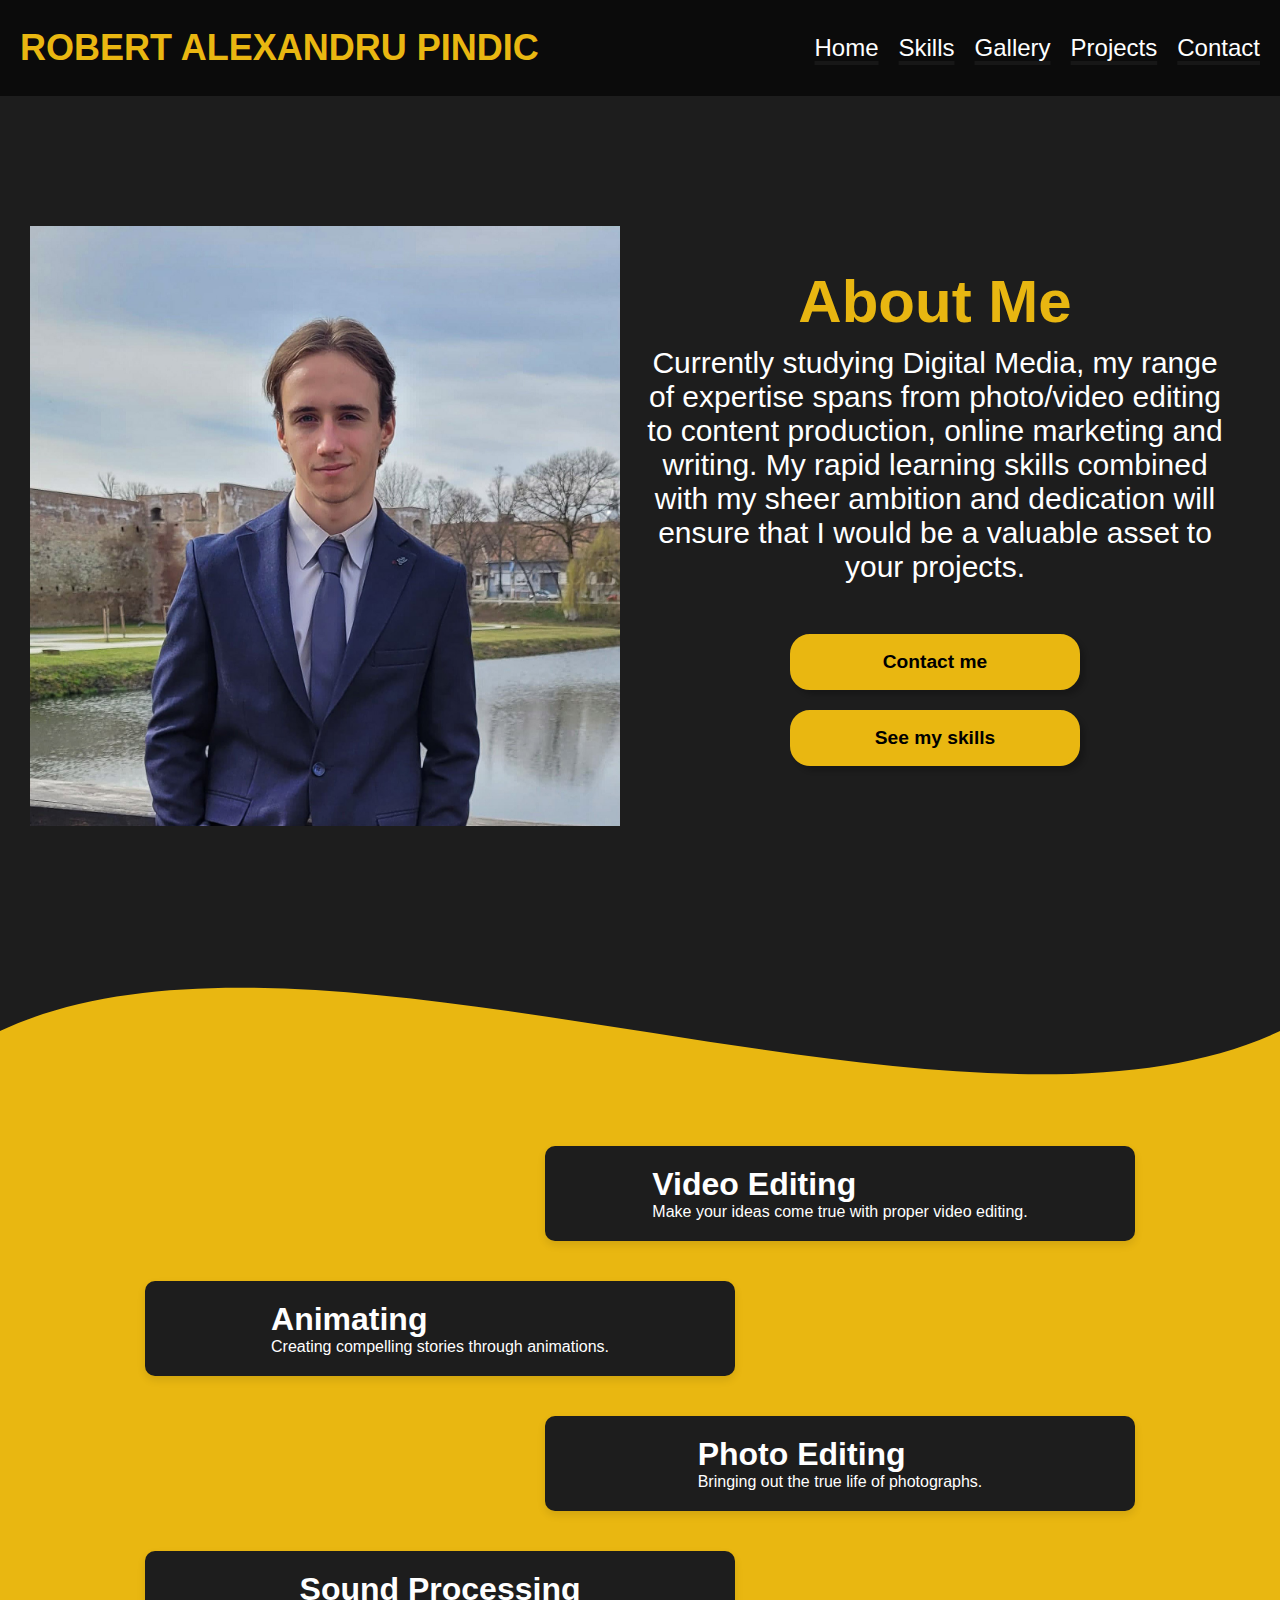
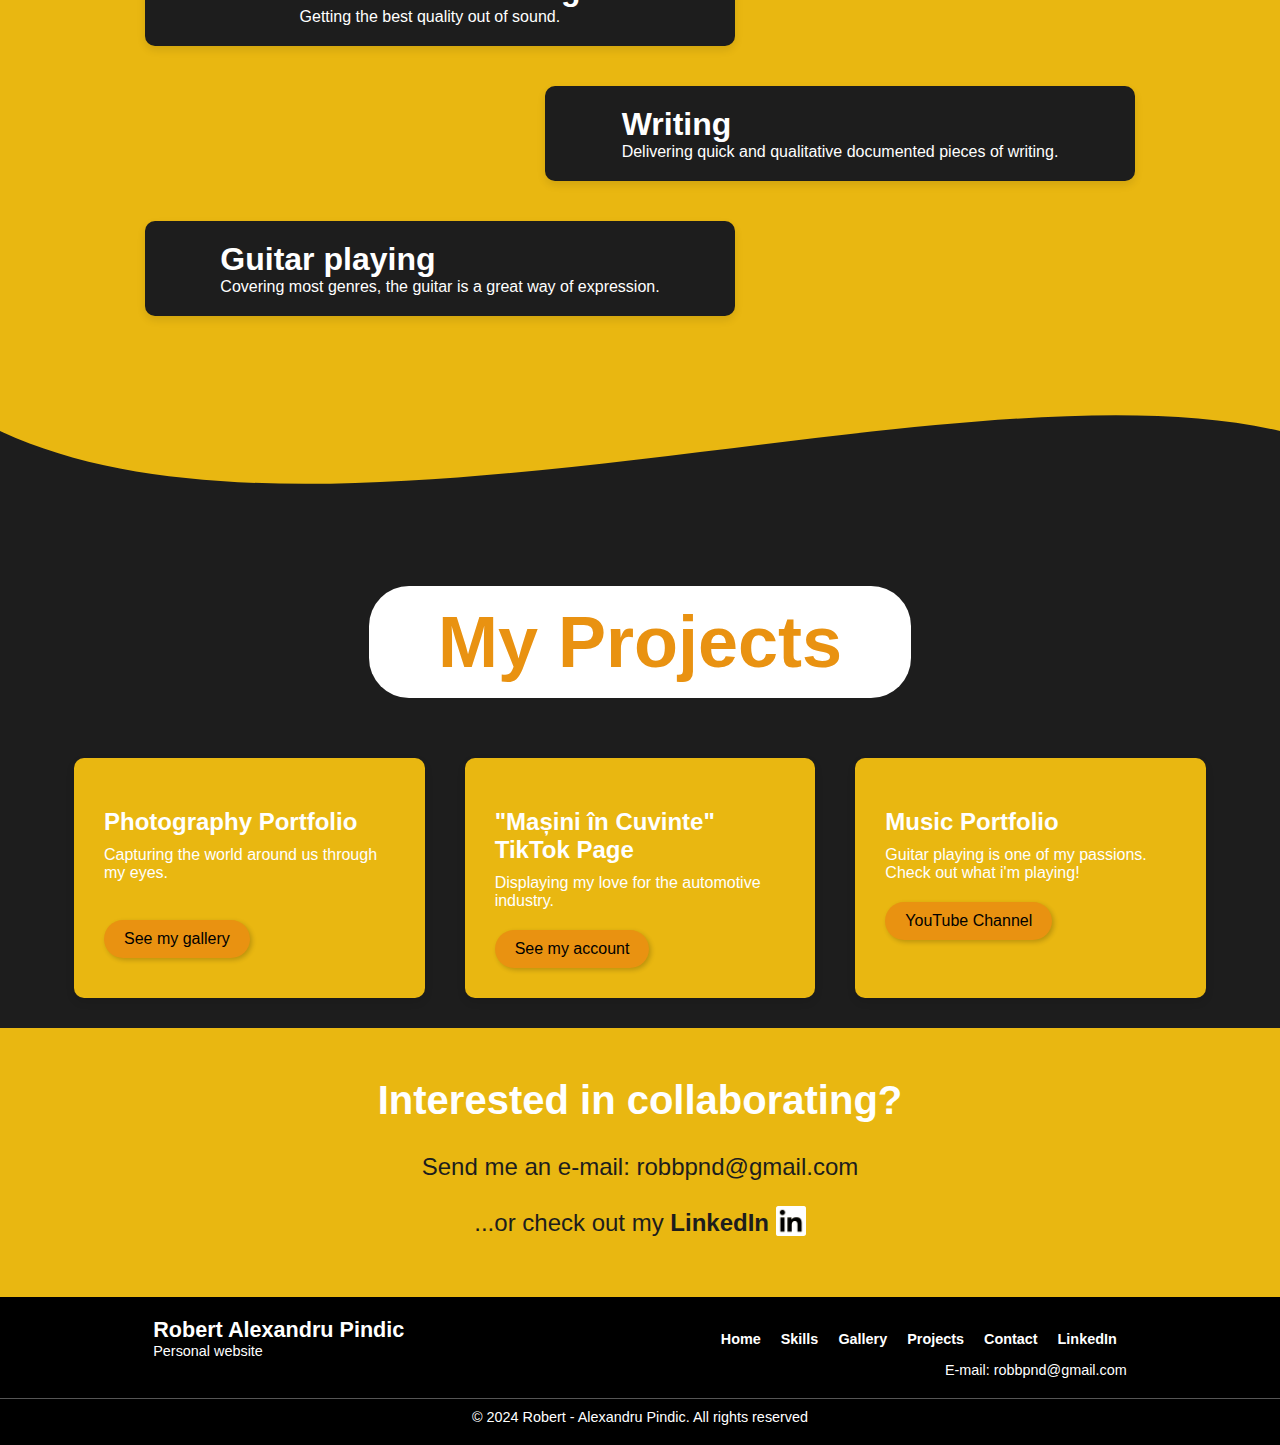
==== index.html @ 8c94996b "Add files via upload" ====
<!DOCTYPE html>
<html lang="en">
<head>
    <meta charset="UTF-8">
    <meta name="viewport" content="width=device-width, initial-scale=1.0">
    <title>Robert Alexandru Pindic</title>
    <link rel="stylesheet" href="styles.css">
    <link rel="stylesheet" href="https://cdnjs.cloudflare.com/ajax/libs/font-awesome/4.7.0/css/font-awesome.min.css">
</head>
<body>
    <nav>
        <div class="nav-title">ROBERT ALEXANDRU PINDIC</div>
        <ul>
            <li><a href="index.html">Home</a></li>
            <li><a href="#Skills"> Skills</a></li>
            <li><a href="gallery.html">Gallery</a></li>
            <li><a href="#Projects">Projects</a></li>
            <li><a href="#Contact">Contact</a></li>
        </ul>
    </nav>

    <!-- Sections without any content or margins -->
    <div class="section content-section">
        <div class="image-container">
            <!-- Image goes here -->
        </div>
        <div id="About-Me"></div>
        <div class="text-container">
            <h2>About Me</h2>
            <p>
                Currently studying Digital Media, my range of expertise spans from photo/video editing to content production, online marketing and writing. My rapid learning skills combined with my sheer ambition and dedication will ensure that I would be a valuable asset to your projects. 
            </p> 
            <div id="button_call2"><a href="#Contact" style="text-decoration: none; color: black;">Contact me</a></div>
            <div id="button_call2"><a href="#Skills" style="text-decoration: none; color: black;">See my skills</a></div>
        </div>
       
    </div>

    <div id="Skills"></div>
    <div class="wave-separator_2"></div>
    <div id="skills-section">
        <!-- Skill Item -->
        <div class="skill">
            
            <div>
                <div class="skill-title">Video Editing</div>
                <div class="skill-description">Make your ideas come true with proper video editing.</div>
            </div>
        </div>
        <div class="skill">
           
            <div>
                <div class="skill-title">Animating</div>
                <div class="skill-description">Creating compelling stories through animations.</div>
            </div>
        </div>
        <div class="skill">
            
            <div>
                <div class="skill-title">Photo Editing</div>
                <div class="skill-description">Bringing out the true life of photographs.</div>
            </div>
        </div>
        <div class="skill">
            
            <div>
                <div class="skill-title">Sound Processing</div>
                <div class="skill-description">Getting the best quality out of sound.</div>
            </div>
        </div>
        <div class="skill">
           
            <div>
                <div class="skill-title">Writing</div>
                <div class="skill-description">Delivering quick and qualitative documented pieces of writing.</div>
            </div>
        </div>
        <div class="skill">
           
            <div>
                <div class="skill-title">Guitar playing</div>
                <div class="skill-description">Covering most genres, the guitar is a great way of expression.</div>
            </div>
        </div>
        <!-- Repeat for other skills -->
    </div>
    <div class="background_section_prj">   
        <div id="Projects"></div>
    <div class="wave-separator"></div>

    <div class="section-title">
        <h2>My Projects</h2>
      </div>

    <!-- Projects Section -->
 
    <div class="section_projects">
        <div class="project-grid">
        <!-- Project Element -->
        <div class="project-item">

            <h3 class="project-title">Photography Portfolio</h3>
            <p class="project-description">Capturing the world around us through my eyes.</p> <br>
            <div class="project-button"> <a href="gallery.html"> See my gallery </a></div>
        </div>
        <!-- Repeat for other projects -->
        <div class="project-item">
  
            <h3 class="project-title">"Mașini în Cuvinte" TikTok Page</h3>
            <p class="project-description">Displaying my love for the automotive industry.</p>
            <div class="project-button"> <a href="https://www.tiktok.com/@masiniincuvinte" target="_blank">See my account</a></div>
        </div>
        <div class="project-item">
    
            <h3 class="project-title">Music Portfolio</h3>
            <p class="project-description">Guitar playing is one of my passions. Check out what i'm playing!</p>
            <div class="project-button"> <a href="https://www.youtube.com/channel/UChrXjNag7YdTeQ-J30mtBdQ" target="_blank">YouTube Channel</a></div>
        </div>
        </div>
    </div>
    </div>
    <div id="Contact"></div>
    <div class="section_CTA">
        <h2 class="CTA-title">Interested in collaborating?</h2>
        <p class="CTA-description">Send me an e-mail: robbpnd@gmail.com</p>
        <p class="CTA-description">...or check out my <a href="https://www.linkedin.com/in/robert-alexandru-pindic-46b638226/" target="_blank" style="text-decoration: none; color: #1D1D1D; font-weight: bold;"> LinkedIn
    <img src="Photo/Logo_LinkedIn.png" width="30px" style="display: flex-inline; translate: 0 5px;">
</a></p>
      </div>
      
      <footer>
        <div class="footer-container">
          <div class="footer-logo">

            <h2>Robert Alexandru Pindic</h2>

            <p>Personal website</p>
        
          </div>
          <div class="footer-nav">
        
            <div class="footer-column">
                <ul>
                    <li><a href="index.html">Home</a></li>
                    <li><a href="#Skills"> Skills</a></li>
                    <li><a href="gallery.html">Gallery</a></li>
                    <li><a href="#Projects">Projects</a></li>
                    <li><a href="#Contact">Contact</a></li>
                    <li><a href="https://www.linkedin.com/in/robert-alexandru-pindic-46b638226/" target="_blank">LinkedIn</a></li>
                </ul> 
                
            </div>
           <p>E-mail: robbpnd@gmail.com</p><br>
            <a href="https://www.linkedin.com/in/robert-alexandru-pindic-46b638226/" target="_blank" style="text-decoration: none;"></a>
          </div>
        </div>
        <div class="footer-bottom">
          <p>© 2024 Robert - Alexandru Pindic. All rights reserved</p>
        </div>
      </footer>
      
</body>
</html>
---- styles.css ----
body, h1, h2, h3, p { 
            margin: 0; 
            padding: 0; 
        }

        body { font-family: Arial, sans-serif;
              background-color: #1D1D1D;
         }

        /* NavBar */
        
        nav { 
            background: rgb(11, 11, 11);
            padding: 10px; 
            font-size: x-large;
            display: flex;
            justify-content: space-between;
            align-items: center;
            position: sticky;
            top: 0;
            z-index: 100;
        }

        nav .nav-title {
            margin-left: 10px;
            color: rgb(233, 183, 17);
            font-size: 150%;
            font-weight: bolder;
        }
        
        nav ul { 
            list-style-type: none; 
            padding: 0; 
            display: flex; 
            justify-content: center; 
        }
        nav ul li { 
            padding: 0 10px; 
        }
        nav ul li a {
            color: white; 
            text-decoration: underline 0.15em rgb(23, 23, 23);
            text-underline-offset: 0.2em;
            transition: text-decoration-color 300ms, text-underline-offset 300ms;
        }
        
        nav ul li a:hover{
          text-decoration-color: rgb(233, 183, 17);
          text-underline-offset: 0.4em;
        }
        
        .section { 
            padding: 20px 0; 
            text-align: center; 
        }

        #button_call {
            text-decoration: none;
            color: white;
            background: rgb(233, 183, 17);
            border-radius: 20px;
            padding: 10px;
            box-shadow: 5px 5px 5px rgba(0, 0, 0, 0.201);
          
        }

        #button_call2 {
          text-decoration: none;
          color: black;
          background: rgb(233, 183, 17);
          border-radius: 20px;
          padding: 12px;
          box-shadow: 5px 5px 5px rgba(0, 0, 0, 0.201);
          margin: 20px;
          margin-left: 150px;
          margin-right: 150px;
          border: 5px solid rgb(233, 183, 17);
          font-weight: bold;
          font-size: larger;
          transition : border 200ms ease-in; ;
      }

      #button_call2:hover{
        border : 5px solid rgb(255, 235, 180)
      }

        /*First section*/

        .content-section {
            color: white;
            background-color: #1D1D1D;
            display: flex;
            align-items: center;
            justify-content: center;
            padding: 30px;
            margin-top: 100px;
            margin-bottom: 100px;
}
     
        .content-section .image-container {
            flex: 1;
            background-image: url(Photo/Portret.jpg);
            background-size: cover;
            height: 600px; 
        }
        .content-section .text-container {
            flex: 1;
            padding: 0 20px;
        }


        .content-section .text-container h2 {
          color: hsl(46, 86%, 49%);
      }


        .content-section h2 {
            font-size: 60px; 
            margin-bottom: 10px;
        }
        .content-section p {
            font-size: 30px;
            margin-bottom: 50px;
        }

           /*Skill section */


        #skills-section {
            
            display: flex;
            flex-direction: column;
            align-items: center;
            padding: 20px;
            background-color: rgb(233, 183, 17);
          }
          
          .skill{
            display: flex;
            align-items: center;
            flex-direction: column;
            background-color:#1D1D1D; 
            border-radius: 10px;
            padding: 20px; 
            margin: 20px 0; 
            box-shadow: 0 4px 8px rgba(0, 0, 0, 0.1);
            width: 550px; ;
            transition: transform 0.3s ease;
            transform: translate(200px)
          }

          .skill:nth-child(2n){
            transform: translate(-200px);
          }
          
        .skill:hover{
          transform: scale(1.1);
        }

          .skill-title{
            color:rgb(255, 255, 255);
            font-size: xx-large;
            font-weight: bold;
          }

          .skill-description{
            color: white;
          }
          

        .wave-separator {
            background-image: url('data:image/svg+xml;utf8,<svg xmlns="http://www.w3.org/2000/svg" viewBox="0 0 1200 120" preserveAspectRatio="none"><path d="M0,60 C300,180 900,0 1200,60 L1200,00 L0,0 Z" fill="rgb(233, 183, 17)"/></svg>');
            background-repeat: no-repeat;
            background-size: cover;
            height: 150px;

          }

          .wave-separator_2 {
            background-image: url('data:image/svg+xml;utf8,<svg xmlns="http://www.w3.org/2000/svg" viewBox="0 0 1200 120" preserveAspectRatio="none"><path d="M0,60 C300,-60 900,180 1200,60 L1200,120 L0,120 Z" fill="rgb(233, 183, 17)"/></svg>');
            background-repeat: no-repeat;
            background-size: cover;
            height: 150px;
          }

           /*Project Section*/


          .section-title h2 {
            text-align: center;
            font-size: 4.5rem; 
            color:rgb(233, 146, 17); 
            margin-top: 80px ;
            margin-bottom: 30px;
            background-color: white;
            border-radius: 40px;
            padding: 15px;
            width: 40%;
            margin-left: auto; 
            margin-right: auto; 
          
          }
          
          .section_projects {
            display: flex;
            justify-content: center;
            align-items: center;
            padding: 20px 0;
          }

          .project-title {
            font-size: 1.5rem; 
            margin: 20px 0 10px 0;
            z-index: 2;
            text-decoration: none;
          }
          
          .project-description {
            font-size: 1rem; 
            margin-bottom: 20px; 
            z-index: 2;
          }
          
          .project-grid {
            display: grid;
            grid-template-columns: repeat(auto-fit, minmax(250px, 1fr));
            gap: 20px;
            width: 90%; 
            margin: 0 auto;
            position: relative;
          }
          
          .project-item {
            background-color: rgb(233, 183, 17);
            color: white;
            border-radius: 10px;
            padding: 30px;
            box-shadow: 0 4px 8px rgba(0, 0, 0, 0.1);
            display: flex;
            flex-direction: column; 
            align-items: flex-start; 
            position: relative;
            height: auto; 
            margin: 10px; 
            transition: transform 0.3s ease-in-out;
           
          }

          .project-button {
            background-color: rgb(233, 146, 17);
            color: white;
            border: none;
            border-radius: 20px;
            padding: 10px 20px;
            cursor: pointer;
            box-shadow: 2px 2px 5px rgba(0, 0, 0, 0.2);
            z-index: 2;
          }

          .project-button a {
            text-decoration: none;
            color: black;
          }
          
          .project-button:hover {
            background-color: rgb(255, 165, 0); 
            transform: none;

          }

          .project-item:hover{
            transform: scale(1.1);
          }

           /*Call to action */

          .section_CTA {
            background-color: rgb(233, 183, 17); 
            display: flex;
            flex-direction: column;
            align-items: center;
            justify-content: center;
            padding: 50px 0;
          }
          
          .CTA-title {
            font-size: 2.5rem; 
            color: #ffffff; 
            margin-bottom: 20px;             
            -webkit-animation: shadow-pop-bl 0.3s cubic-bezier(0.470, 0.000, 0.745, 0.715) both;
                    animation: shadow-pop-bl 0.3s cubic-bezier(0.470, 0.000, 0.745, 0.715) both;
          }
          

          .CTA-description {
            font-size: 1.5rem; 
            text-align: center;
            margin-bottom: 30px; 
          }
          
          .CTA-button {
            background-color: rgb(233, 146, 17); 
            color: white;
            border: none;
            border-radius: 30px;
            padding: 15px 30px;
            font-size: 1.5rem; 
            cursor: pointer;
            box-shadow: 0 4px 8px rgba(0, 0, 0, 0.2);
            transition: background-color 0.3s;
          }
          
          .CTA-button:hover {
            background-color: rgb(255, 165, 0);
          }
          
          .CTA-info{
            align-items: center;
            text-align: center;
            margin-bottom: 30px; 
            text-decoration: none;
            color: #1D1D1D;
          }

          .section_CTA p{
            margin: 10px;
            text-decoration: none;
            color: #1D1D1D;
          }

          /*Footer */

          footer {
            background-color: #000000; 
            color: white;
            padding: 20px 0;
            font-size: 0.9rem;
          }

          .footer-nav{
            display: inline;
            justify-content: space-around;
          }
          
          .footer-nav p{
            float: right;
          }

          .footer-nav ul{
            list-style-type: none; 
            padding: 0; 
            display: flex; 
            justify-content: center; 
          }

          .footer-nav ul li {
            padding: 0 10px
          }

          .footer-nav ul li a {
            color: white;
            font-weight: bold;
            text-decoration: none;
            justify-content: center;
          }

          .footer-container {
            display: flex;
            align-items: start;
            padding-bottom: 20px;
            justify-content:space-around;
          }
          
          .footer-logo, .footer-nav, .footer-social {
            align-items: center;
            margin: 0 20px;
          }
          
          .footer-logo img {
            max-width: 100px; 
            margin-bottom: 10px;
          }

          .footer-column {
            display: flex;
            align-items: center;
          }
          
          .footer-column h4 {
            margin-bottom: 10px;
          }
          
          .footer-bottom {
            text-align: center;
            border-top: 1px solid #555; 
            padding-top: 10px;
            justify-content: center;
          }

          /*Responsive Design*/

          @media (max-width: 480px) {

            body, h1, h2, h3, p {
                font-size: 90%; 
            }
        
            nav ul {
                flex-direction: flex; 
                align-items: center;
                margin-left: auto;
                margin-right: auto;
              
            }

            #button_call{
              display: none;
            }
        
            nav ul li {
                padding: 5px 0; 
                margin: 20px;
                font-weight: bold;
            }

            .nav-title{
              display: none;
            }

            .content-section{
              display:contents
            }

            .text-container{
              margin-top: 100px;
              margin-bottom: 100px;
            }

            .text-container > h2{

              margin-bottom: 50px;
            }

            .image-container{
              margin-top: 100px;
              margin-bottom: 100px;
            }

            .content-section .image-container {
                height: 300px; 
            }
        
            .skills-section .skill {
                width: 100%; 
                transform: none; 
            }
        
            .footer-container, .footer-column {
                flex-direction: column; 
                align-items: center;
                text-align: center;
            }
            .section-title h2,  .project-title {
              font-size: 1.2rem; 
          }

          .CTA-title{
            font-size: 1.9rem; 
          }

          .section_CTA {
            padding-top: 40px;
            padding-bottom: 40px;
          }
      
          .project-grid {
              grid-template-columns: 1fr; 
          }

        }

/*Gallery*/
.gallery {
	display: flex;
	padding: 0px;
	transition: .3s;
}
	
	.gallery__column {
		display: flex;
		flex-direction: column;
		width: 25%;
	}
	  .gallery__image:hover {
        width: 300px;
			}
			
			.gallery__caption {
				opacity: 1;
			}

	
	.gallery__thumb {
		position: relative;
    width: 300px;
    transition: ease-in;
	}
	
	.gallery__image {
		display: block;
		width: 100%;
		transition: .3s;
  }
		.gallery__thumb:hover {
			transform: scale(1.1);
      transition: ease-in;
		}
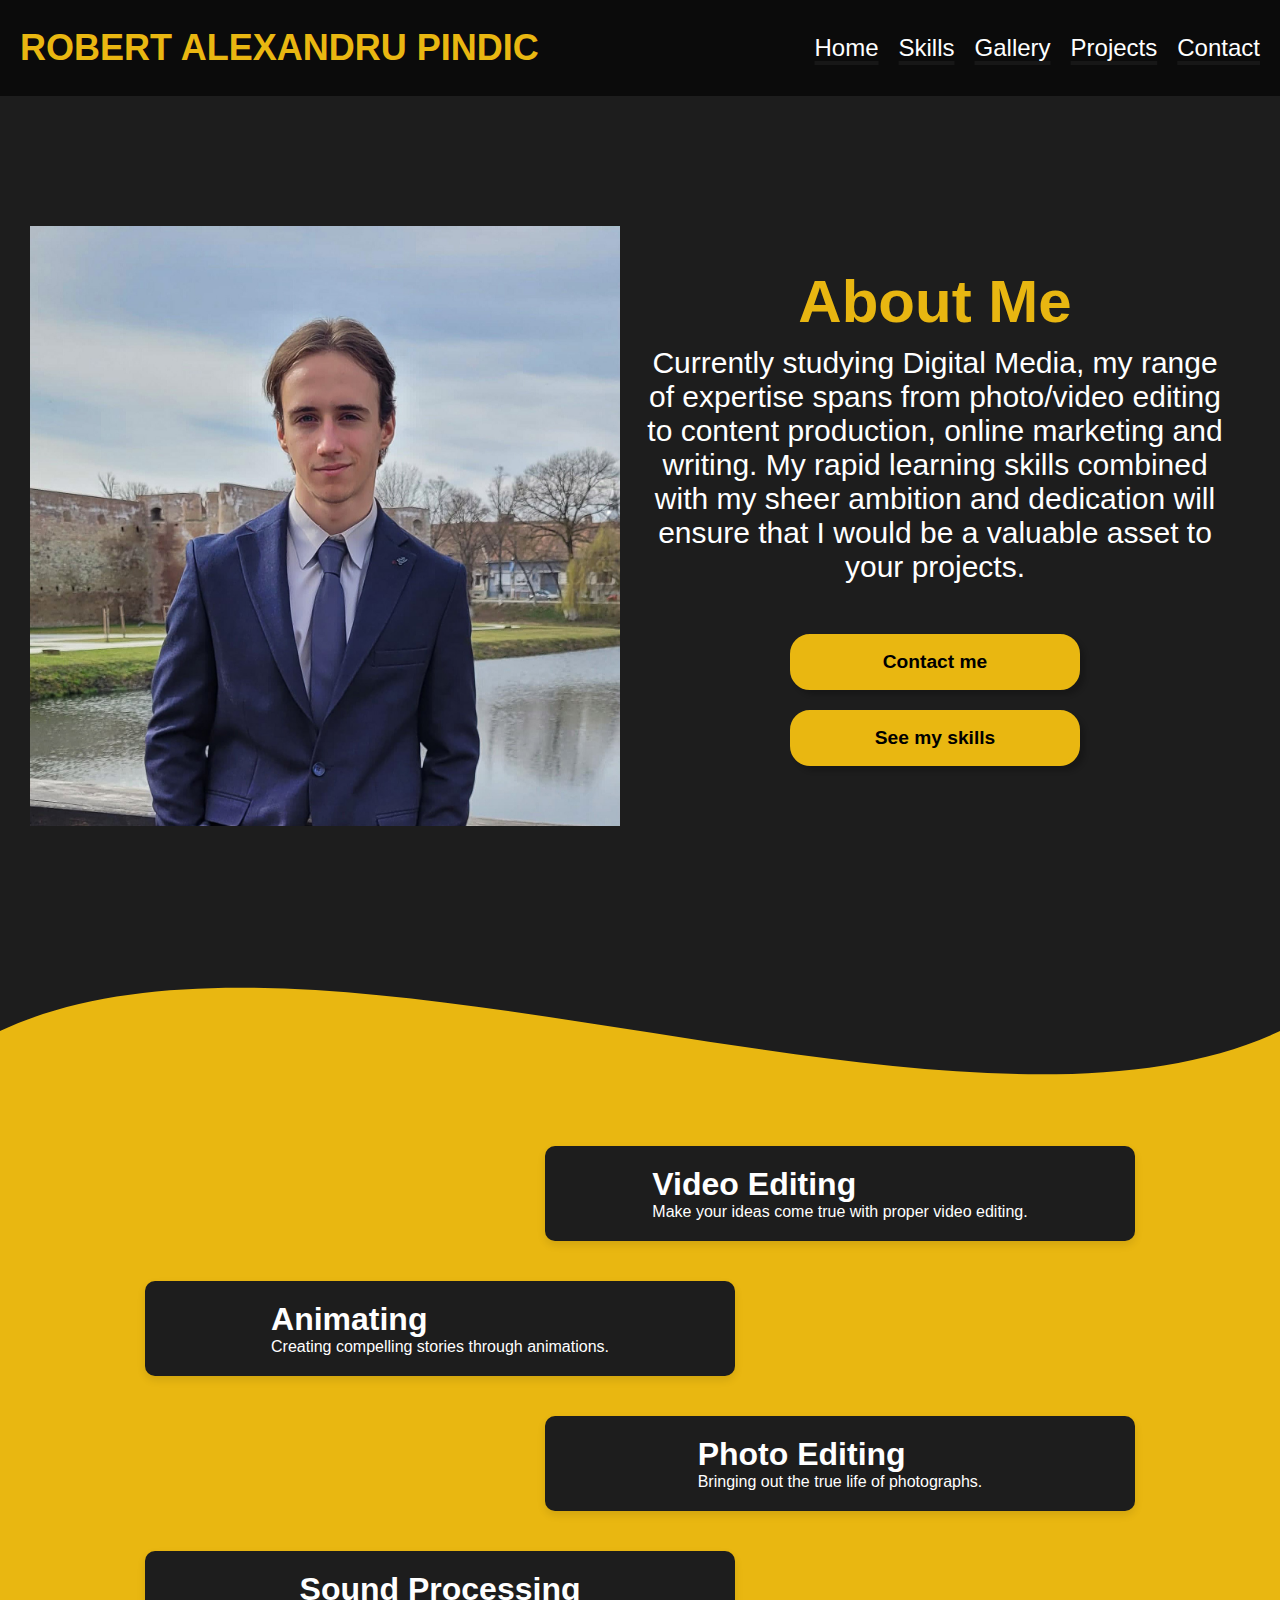
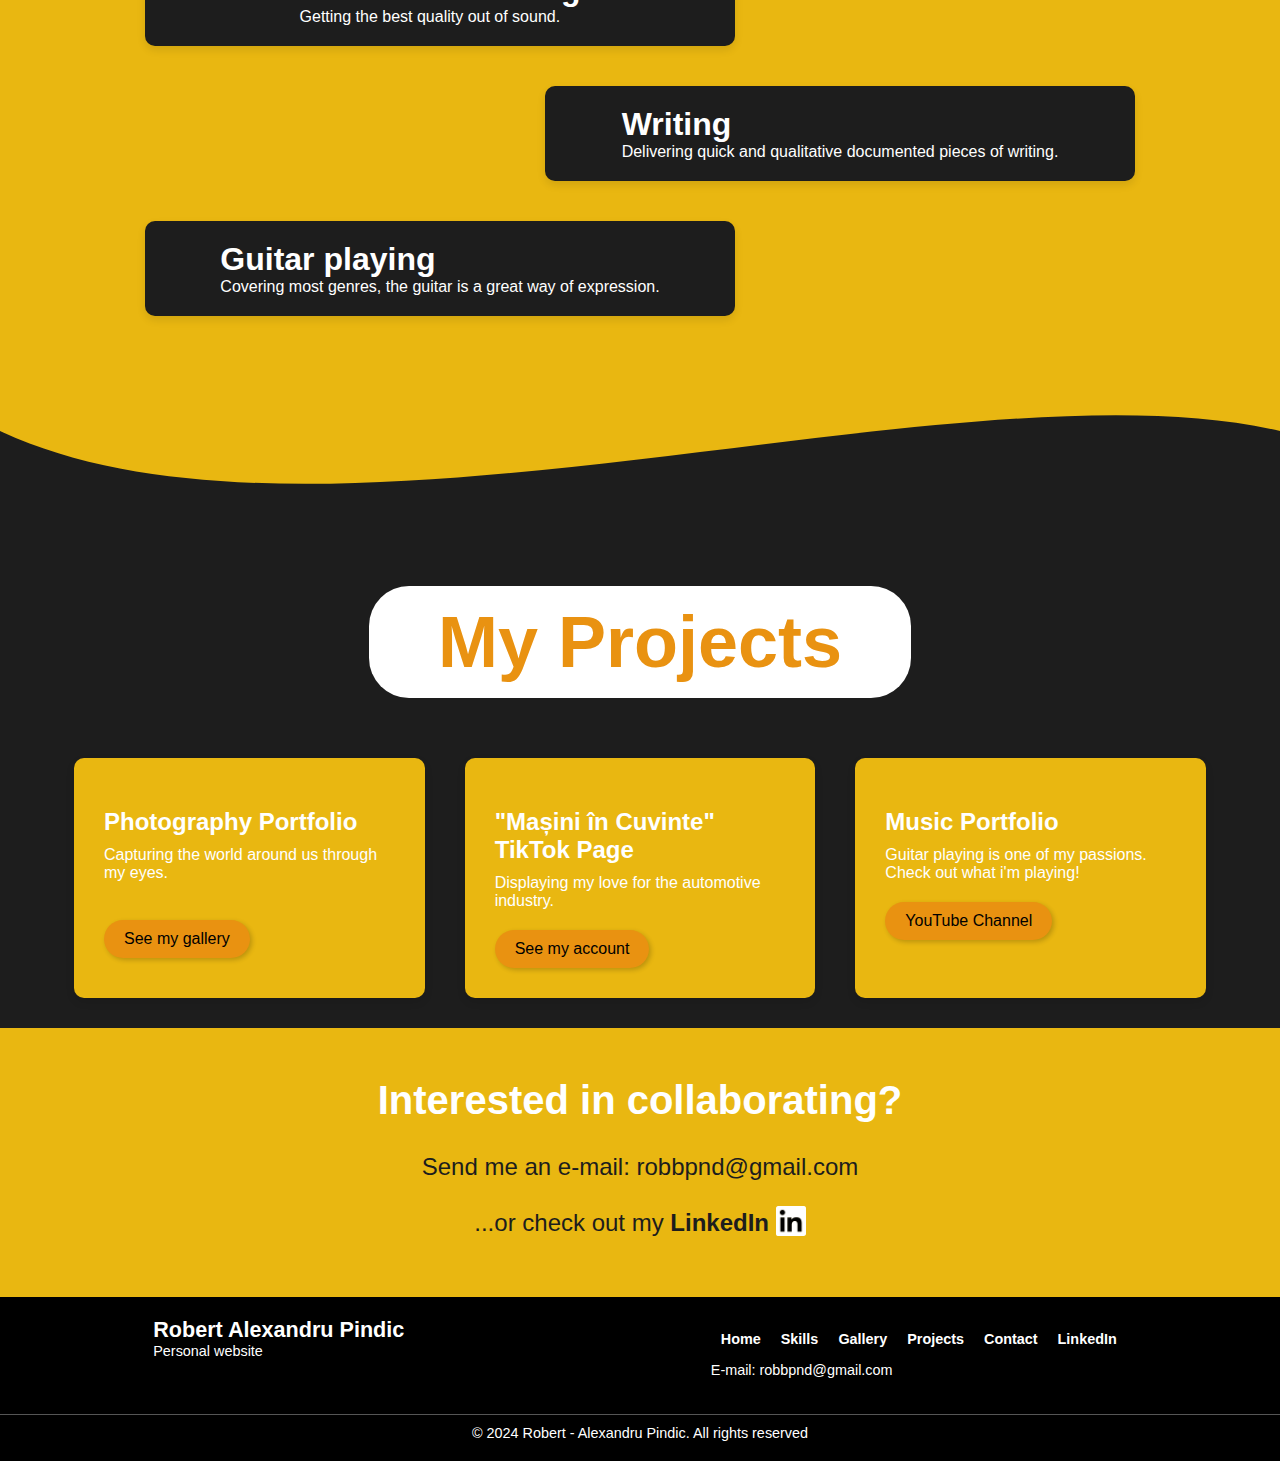
==== commit 2932916b: "Add files via upload" ====
--- a/index.html
+++ b/index.html
@@ -30,8 +30,8 @@
             <p>
                 Currently studying Digital Media, my range of expertise spans from photo/video editing to content production, online marketing and writing. My rapid learning skills combined with my sheer ambition and dedication will ensure that I would be a valuable asset to your projects. 
             </p> 
-            <div id="button_call2"><a href="#Contact" style="text-decoration: none; color: black;">Contact me</a></div>
-            <div id="button_call2"><a href="#Skills" style="text-decoration: none; color: black;">See my skills</a></div>
+            <a href="#Contact" style="text-decoration: none; color: black;"><div id="button_call2">Contact me</div></a>
+            <a href="#Skills" style="text-decoration: none; color: black;"> <div id="button_call2">See my skills</div></a>
         </div>
        
     </div>
--- a/styles.css
+++ b/styles.css
@@ -342,9 +342,6 @@
             justify-content: space-around;
           }
           
-          .footer-nav p{
-            float: right;
-          }
 
           .footer-nav ul{
             list-style-type: none; 
@@ -396,89 +393,6 @@
             padding-top: 10px;
             justify-content: center;
           }
-
-          /*Responsive Design*/
-
-          @media (max-width: 480px) {
-
-            body, h1, h2, h3, p {
-                font-size: 90%; 
-            }
-        
-            nav ul {
-                flex-direction: flex; 
-                align-items: center;
-                margin-left: auto;
-                margin-right: auto;
-              
-            }
-
-            #button_call{
-              display: none;
-            }
-        
-            nav ul li {
-                padding: 5px 0; 
-                margin: 20px;
-                font-weight: bold;
-            }
-
-            .nav-title{
-              display: none;
-            }
-
-            .content-section{
-              display:contents
-            }
-
-            .text-container{
-              margin-top: 100px;
-              margin-bottom: 100px;
-            }
-
-            .text-container > h2{
-
-              margin-bottom: 50px;
-            }
-
-            .image-container{
-              margin-top: 100px;
-              margin-bottom: 100px;
-            }
-
-            .content-section .image-container {
-                height: 300px; 
-            }
-        
-            .skills-section .skill {
-                width: 100%; 
-                transform: none; 
-            }
-        
-            .footer-container, .footer-column {
-                flex-direction: column; 
-                align-items: center;
-                text-align: center;
-            }
-            .section-title h2,  .project-title {
-              font-size: 1.2rem; 
-          }
-
-          .CTA-title{
-            font-size: 1.9rem; 
-          }
-
-          .section_CTA {
-            padding-top: 40px;
-            padding-bottom: 40px;
-          }
-      
-          .project-grid {
-              grid-template-columns: 1fr; 
-          }
-
-        }
-
 /*Gallery*/
 .gallery {
 	display: flex;
@@ -486,7 +400,12 @@
 	transition: .3s;
 }
 	
-	.gallery__column {
+	.gallery__column1 {
+		display: flex;
+		flex-direction: column;
+		width: 25%;
+	}
+  .gallery__column2 {
 		display: flex;
 		flex-direction: column;
 		width: 25%;
@@ -515,4 +434,227 @@
 			transform: scale(1.1);
       transition: ease-in;
 		}
-	+	
+          /*Responsive Design*/
+
+          @media (max-width: 800px) {
+
+            body, h1, h2, h3, p, div {
+                font-size: 90%;
+                margin: auto;
+                width: auto;
+
+            }
+        
+            nav{
+              width: auto;
+            }
+
+            nav .nav-title {
+              float: left;
+              font-size: large;
+              width: auto;
+            }
+
+            nav ul {
+                flex-direction: row; 
+                align-items: center;
+                margin-left: auto;
+                margin-right: auto;
+                width: auto;
+              
+            }
+
+            nav ul li {
+                padding: 5px 0; 
+                margin: 0px;
+                font-weight: normal;
+                align-items: center;
+                display: inline-block;
+                position: relative;
+                width: auto;
+            }
+
+            nav ul li a {
+              font-size: 50%;
+              margin: 5px;
+              margin-left: 5px;
+              width: auto;
+              
+            }
+
+            #button_call2{
+              margin-left: auto;
+              margin-right: auto;
+              width: 100%;
+            }
+
+            .content-section{
+              display:contents;
+              width: auto;
+            }
+
+            .text-container{
+              margin-top: 100px;
+              margin-bottom: 100px;
+            }
+
+            .text-container > h2{
+
+              margin-bottom: 50px;
+            }
+
+            #skills-section {
+            
+              display: flex;
+              flex-direction: column;
+              align-items: center;
+              padding: 20px;
+              background-color: rgb(233, 183, 17);
+            }
+            
+            .skill{
+              display: flex;
+              align-items: center;
+              flex-direction: column;
+              background-color:#1D1D1D; 
+              border-radius: 10px;
+              padding: 20px; 
+              margin: 20px 0; 
+              box-shadow: 0 4px 8px rgba(0, 0, 0, 0.1);
+              width: 50%; ;
+              transition: none;
+              transform: translate(0px);
+            }
+  
+            .skill:nth-child(2n){
+              transform: none
+            }
+
+            
+          .skill:hover{
+            transform: none
+          }
+            .image-container{
+              margin-top: 100px;
+              margin-bottom: 100px;
+            }
+
+            .content-section .image-container {
+                height: 300px; 
+                max-width: 300px;
+
+            }
+        
+            .skills-section .skill {
+                width: 50%; 
+                transform: none; 
+            }
+        
+            .footer-container, .footer-column {
+                flex-direction: column; 
+                align-items: center;
+                text-align: center;
+                overflow-wrap: normal;
+            }
+            .section-title h2,  .project-title {
+              font-size: 1.2rem; 
+          }
+
+          .CTA-title{
+            font-size: 1.9rem; 
+          }
+
+          .section_CTA {
+            padding-top: 40px;
+            padding-bottom: 40px;
+          }
+      
+          .project-grid {
+              grid-template-columns: 1fr; 
+          }
+
+          .project-button {
+            background-color: rgb(233, 146, 17);
+            color: white;
+            border: none;
+            border-radius: 20px;
+            padding: 10px 30px;
+            cursor: pointer;
+            box-shadow: 2px 2px 5px rgba(0, 0, 0, 0.2);
+            z-index: 1;
+            margin-left: auto;
+            margin-right: auto;
+            font-size: 140%;
+          }
+
+          .footer-nav ul li a {
+            color: white;
+            font-weight: bold;
+            text-decoration: none;
+            justify-content: center;
+            width: 100%;
+          }
+
+          footer { 
+            color: white;
+            padding: 20px 0;
+            font-size: 0.9rem;
+            justify-content: center;
+            width: 100%;
+          }
+
+          /*Gallery*/
+          .gallery {
+            display: inline-block;
+            padding: 0px;
+            transition: .3s;
+            width: auto;
+            margin: 0px;
+
+
+          }
+            
+            .gallery__column1 {
+              display: grid;
+              align-items:center;
+              flex-direction:column;
+              margin-left: 0px;
+            }
+ 
+
+            .gallery__column2 {
+              display: grid;
+              align-items: center;
+              flex-direction: column;
+              margin-left: 0px;
+              justify-content: center;
+            }
+              .gallery__image:hover {
+                  width: 100%;
+                }
+                
+
+            
+            .gallery__thumb {
+              transition: ease-in;
+              width: 100%;
+            }
+
+            .gallery__thumb:nth-child(2n){
+            float: right;
+            }
+            
+            .gallery__image {
+              display:inline;
+              width: 100%;
+              margin: 0px;
+              transition: .3s;
+            }
+              .gallery__thumb:hover {
+                transform:scale(1.5);
+                transition: ease-in;
+              }
+            
+                  }
+
